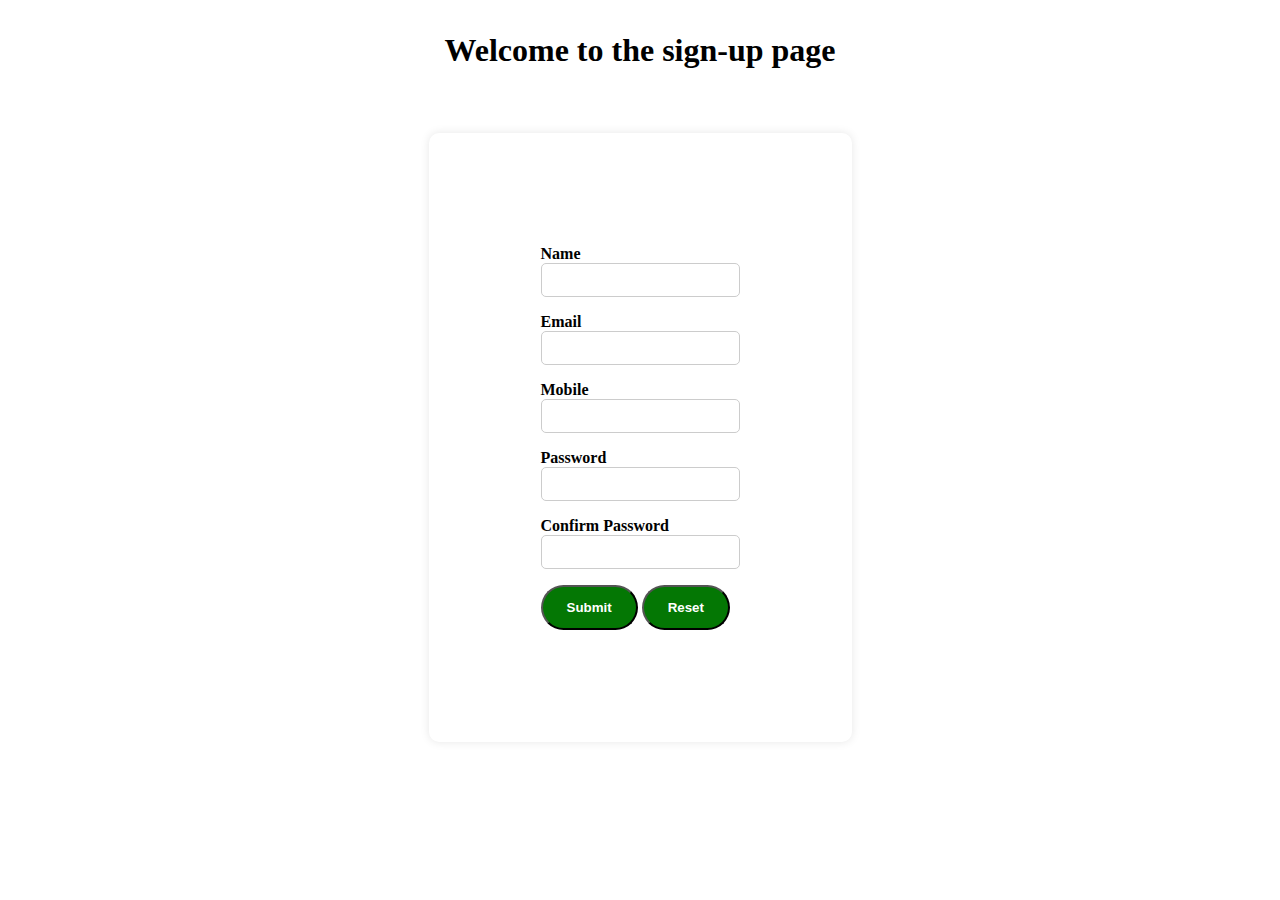
==== log-signup.html @ 015b17de "Implemented a login signup page for shopping app" ====
<!DOCTYPE html>
<html lang="en">

<head>
  <meta charset="UTF-8">
  <meta name="viewport" content="width=device-width, initial-scale=1.0">
  <title>Document</title>
  <link rel="stylesheet" href="./log-in/login.css">
</head>

<body>
  <!-- For login signup page -->
  
  <div id="form-response" class="active">
    <p>Congratulations you have signed up successfuly</p>
  </div>

  <h1>Welcome to the sign-up page</h1>
  <div class="container flex">
    <form class="" action="" name="log-in-form" onsubmit="validate(event)" method="post">
      <div class="form-field" id="fname">
        <label for="name">Name</label><br>
        <input type="text" name="name"><br><b><span class="show-error"> </span></b>
      </div>

      <div class="form-field" id="femail">
        <label for="email">Email</label><br>
        <input type="text" name="email"><br><b><span class="show-error"> </span></b>
      </div>

      <div class="form-field" id="fphone">
        <label for="phone">Mobile</label><br>
        <input type="phone" name="phone"><br><b><span class="show-error"></span></b>
      </div>

      <div class="form-field" id="fpassword">
        <label for="password">Password</label><br>
        <input type="password" name="password"><br><b><span class="show-error"></span></b>
      </div>

      <div class="form-field" id="fconfirm-password">
        <label for="confirm-password">Confirm Password</label><br>
        <input type="password" name="confirm-password"><br><b><span class="show-error"></span></b>
      </div>

      <input class="button" id="submit-button" type="submit" value="Submit">
      <button class="button" type="reset">Reset</button>
      
    </form>

  </div>

  <!-- For login signup page -->
  <script src="log-in/login.js"></script>

</body>

</html>
---- log-in/login.css ----
* {
    padding: 0;
    margin: 0;
    box-sizing: border-box;
    align-self: stretch;
}

h1 {
    text-align: center;
    margin: 2rem 0;
}

.flex {
    display: flex;
    align-items: center;
}

.container {
    margin-top: 4rem;
    justify-content: center;
    align-items: center;
    margin-bottom: 4rem;
}

form {
    background-color: white;
    border-radius: 10px;
    padding: 7rem;
    box-shadow: 0px 0px 10px rgba(0, 0, 0, 0.1);
}

.show-error {
    color: red;
}

.button {
    background-color: rgb(4, 119, 4);
    border-radius: 2rem;
    font-weight: 700;
    color: white !important;
    padding: 0.8rem 1.5rem;
    text-align: center;
}

.active {
    display: none;
}

.button:hover {
    background-color: #096d09;
}
.form-field input {
    padding: 0.5rem;
    border: 1px solid #ccc;
    border-radius: 5px;
    font-size: 14px;
}

.form-field label {
    font-weight: bold;
}

.form-field {
    margin-bottom: 1rem;
}

#form-response {
    text-align: center;
    margin-top: 20px;
    color: #0c7c0c;
    font-weight: bold;
}
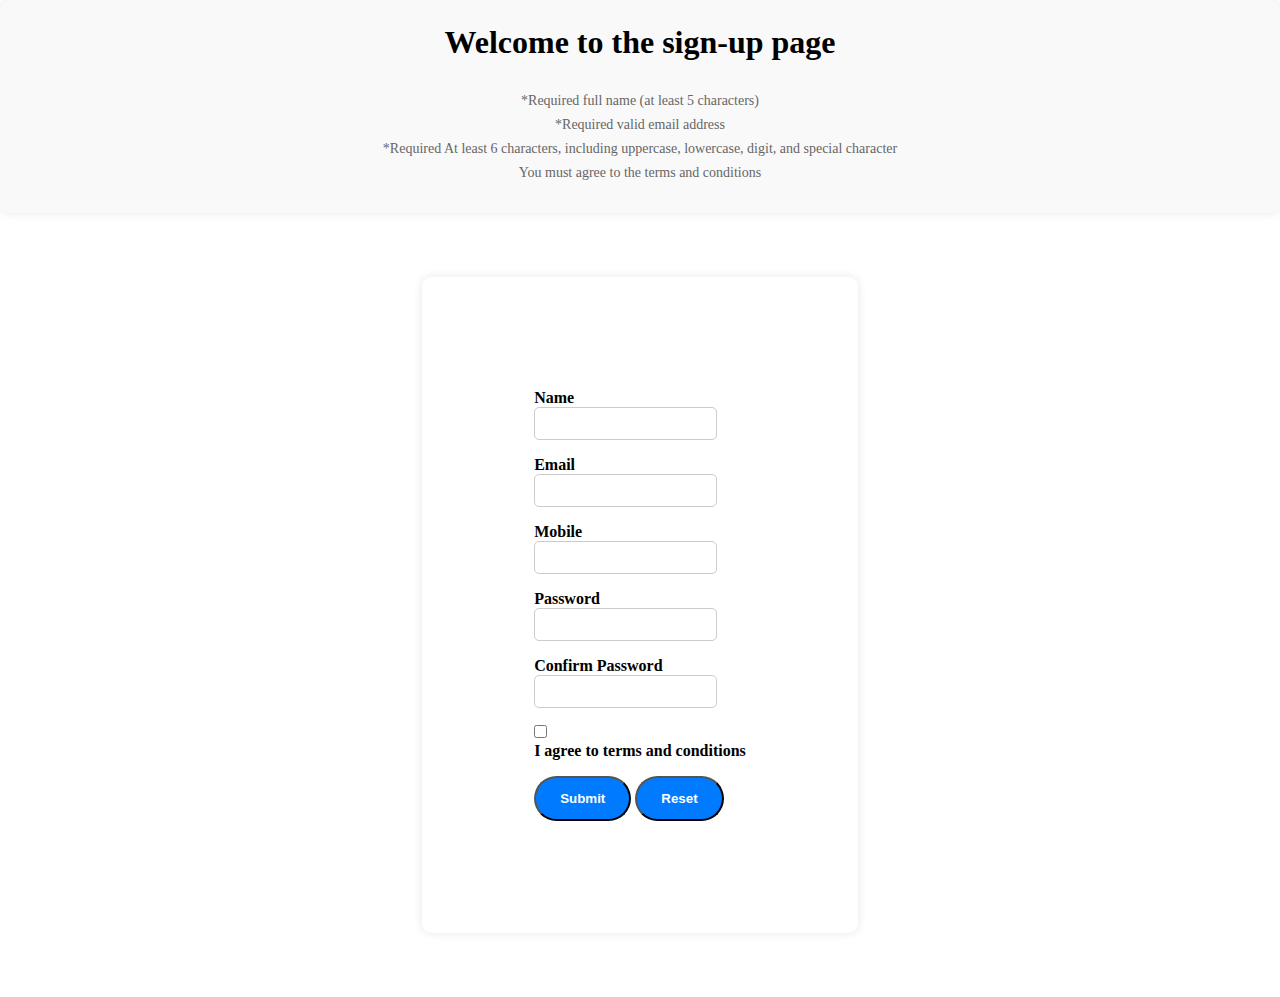
==== commit e305c3b1: "Enhanced form validation for login and signup pages" ====
--- a/log-signup.html
+++ b/log-signup.html
@@ -10,45 +10,60 @@
 
 <body>
   <!-- For login signup page -->
-  
+  <div class="instructions">
+    <h1>Welcome to the sign-up page</h1>
+    <p class="field-instructions">*Required full name (at least 5 characters)</p>
+    <p class="field-instructions">*Required valid email address</p>
+    <p class="field-instructions">*Required At least 6 characters, including uppercase, lowercase, digit, and special character
+    </p>
+    <p class="field-instructions">You must agree to the terms and conditions</p>
+  </div>
+
+
   <div id="form-response" class="active">
     <p>Congratulations you have signed up successfuly</p>
   </div>
+  <main>
+    <div class="container flex">
+      <form class="" action="" name="log-in-form" onsubmit="validate(event)" method="post">
+        <div class="form-field" id="fname">
+          <label for="name">Name</label><br>
+          <input type="text" name="name"><br><b><span class="show-error"> </span></b>
+        </div>
 
-  <h1>Welcome to the sign-up page</h1>
-  <div class="container flex">
-    <form class="" action="" name="log-in-form" onsubmit="validate(event)" method="post">
-      <div class="form-field" id="fname">
-        <label for="name">Name</label><br>
-        <input type="text" name="name"><br><b><span class="show-error"> </span></b>
-      </div>
+        <div class="form-field" id="femail">
+          <label for="email">Email</label><br>
+          <input type="text" name="email"><br><b><span class="show-error"> </span></b>
+        </div>
 
-      <div class="form-field" id="femail">
-        <label for="email">Email</label><br>
-        <input type="text" name="email"><br><b><span class="show-error"> </span></b>
-      </div>
+        <div class="form-field" id="fphone">
+          <label for="phone">Mobile</label><br>
+          <input type="phone" name="phone"><br><b><span class="show-error"></span></b>
+        </div>
 
-      <div class="form-field" id="fphone">
-        <label for="phone">Mobile</label><br>
-        <input type="phone" name="phone"><br><b><span class="show-error"></span></b>
-      </div>
+        <div class="form-field" id="fpassword">
+          <label for="password">Password</label><br>
+          <input type="password" name="password"><br><b><span class="show-error"></span></b>
+        </div>
 
-      <div class="form-field" id="fpassword">
-        <label for="password">Password</label><br>
-        <input type="password" name="password"><br><b><span class="show-error"></span></b>
-      </div>
+        <div class="form-field" id="fconfirm-password">
+          <label for="confirm-password">Confirm Password</label><br>
+          <input type="password" name="confirm-password"><br><b><span class="show-error"></span></b>
+        </div>
 
-      <div class="form-field" id="fconfirm-password">
-        <label for="confirm-password">Confirm Password</label><br>
-        <input type="password" name="confirm-password"><br><b><span class="show-error"></span></b>
-      </div>
+        <div class="form-field" id="tick-box">
+          <input type="checkbox" id="agree-checkbox"><b><span class="show-error"></span></b><br>
+          <label for="agree-checkbox"> I agree to terms and conditions</label>
+        </div>
 
-      <input class="button" id="submit-button" type="submit" value="Submit">
-      <button class="button" type="reset">Reset</button>
-      
-    </form>
+        <input class="button" id="submit-button" type="submit" value="Submit">
+        <button class="button" id="reset-button" type="reset">Reset</button>
 
-  </div>
+      </form>
+
+    </div>
+  </main>
+
 
   <!-- For login signup page -->
   <script src="log-in/login.js"></script>
--- a/log-in/login.css
+++ b/log-in/login.css
@@ -3,11 +3,6 @@
     margin: 0;
     box-sizing: border-box;
     align-self: stretch;
-}
-
-h1 {
-    text-align: center;
-    margin: 2rem 0;
 }
 
 .flex {
@@ -24,7 +19,7 @@
 
 form {
     background-color: white;
-    border-radius: 10px;
+    border-radius: 0.6rem;
     padding: 7rem;
     box-shadow: 0px 0px 10px rgba(0, 0, 0, 0.1);
 }
@@ -33,8 +28,26 @@
     color: red;
 }
 
+.instructions h1 {
+    margin-bottom: 2rem;
+}
+
+.instructions {
+    text-align: center;
+    box-shadow: 0px 0px 10px rgba(0, 0, 0, 0.1);
+    border-radius: 10px;
+    padding: 1.5rem;
+    background-color: #f9f9f9;
+}
+
+.field-instructions {
+    font-size: 14px;
+    margin: 0.5rem 0;
+    color: #666;
+}
+
 .button {
-    background-color: rgb(4, 119, 4);
+    background-color: #007bff;
     border-radius: 2rem;
     font-weight: 700;
     color: white !important;
@@ -47,13 +60,14 @@
 }
 
 .button:hover {
-    background-color: #096d09;
+    background-color: #45a049;
 }
+
 .form-field input {
     padding: 0.5rem;
     border: 1px solid #ccc;
     border-radius: 5px;
-    font-size: 14px;
+    font-size: 0.8rem;
 }
 
 .form-field label {
@@ -66,7 +80,17 @@
 
 #form-response {
     text-align: center;
-    margin-top: 20px;
+    margin-top: 1.25rem;
     color: #0c7c0c;
     font-weight: bold;
+}
+
+@media (max-width: 768px) {
+    form {
+        padding: 4rem;
+    }
+
+    .button {
+        padding: 0.6rem 1.2rem;
+    }
 }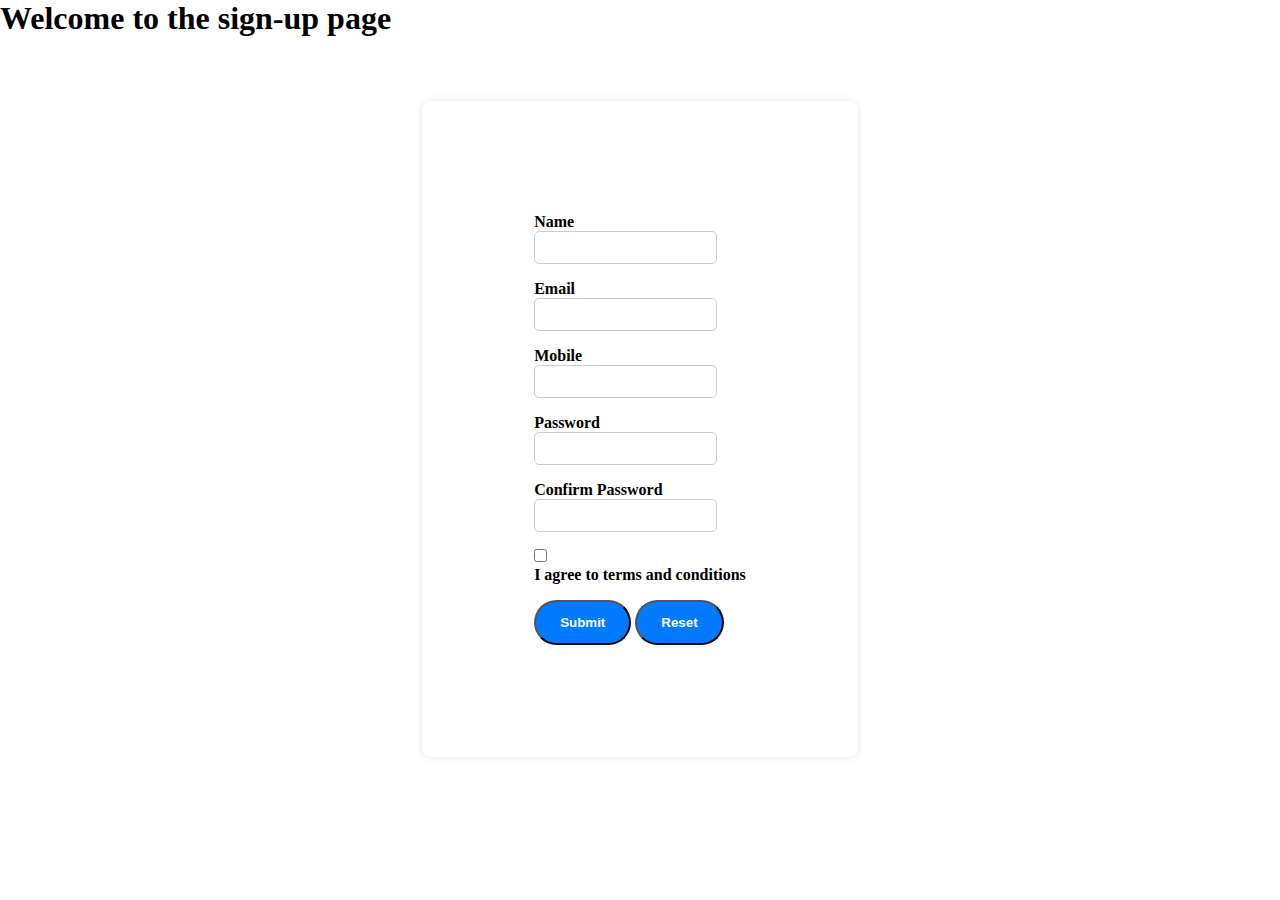
==== commit 136840c7: "- Updated Login and Signup Pages for better error handling, implemented JavaScript logic for the log" ====
--- a/log-signup.html
+++ b/log-signup.html
@@ -4,21 +4,15 @@
 <head>
   <meta charset="UTF-8">
   <meta name="viewport" content="width=device-width, initial-scale=1.0">
-  <title>Document</title>
+  <title>Sign-up page</title>
   <link rel="stylesheet" href="./log-in/login.css">
+  <link rel="shortcut icon" href="./favicon/android-chrome-512x512.png" type="image/x-icon">
 </head>
 
 <body>
   <!-- For login signup page -->
-  <div class="instructions">
+ 
     <h1>Welcome to the sign-up page</h1>
-    <p class="field-instructions">*Required full name (at least 5 characters)</p>
-    <p class="field-instructions">*Required valid email address</p>
-    <p class="field-instructions">*Required At least 6 characters, including uppercase, lowercase, digit, and special character
-    </p>
-    <p class="field-instructions">You must agree to the terms and conditions</p>
-  </div>
-
 
   <div id="form-response" class="active">
     <p>Congratulations you have signed up successfuly</p>
